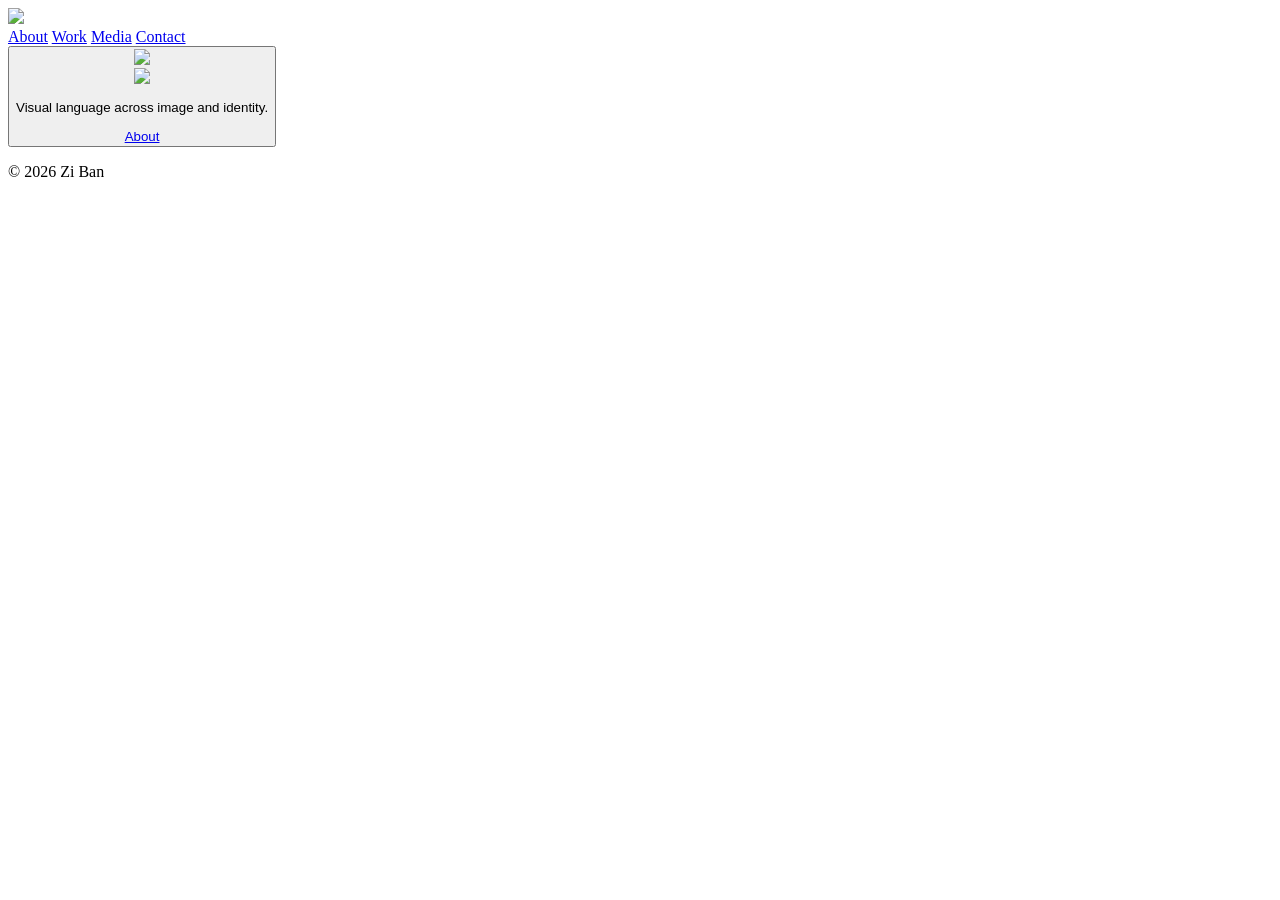
==== index.html @ a7afc0c9 "Add files via upload" ====
<!DOCTYPE html>
<html lang="en">
<head>
  <!-- Google tag (gtag.js) -->
<script async src="https://www.googletagmanager.com/gtag/js?id=G-BN6XQ99DS3"></script>
<script>
  window.dataLayer = window.dataLayer || [];
  function gtag(){dataLayer.push(arguments);}
  gtag('js', new Date());

  gtag('config', 'G-BN6XQ99DS3');
</script>
  <meta charset="UTF-8" />
  <meta name="viewport" content="width=device-width, initial-scale=1.0" />
  <title>Zi Ban | Portfolio</title>

  <link rel="stylesheet" href="style.css" />
  <script defer src="script.js"></script>
</head>
<body>

  <header class="site-header home-header" id="mainHeader">
    <a href="index.html" class="brand">
      <img src="logo.png" class="signature-logo" />
    </a>

    <nav class="site-nav">
      <a href="about.html">About</a>
      <a href="work.html">Work</a>
      <a href="media.html">Media</a>
      <a href="contact.html">Contact</a>
    </nav>
  </header>

  <main class="home-page">
    <section class="intro-stage" id="introStage">

      <button class="panel-gate" id="signatureGate">
        <div class="intro-panel">

          <img src="hero7.jpg" class="hero-image" />

          <div class="hero-dim"></div>

          <div class="hero-center">

            <img src="logo.png" class="signature-gate-image" />

            <div class="hero-copy" id="heroCopy">
              <p class="hero-text">
                Visual language across image and identity.
              </p>

              <div class="hero-actions">
                <a href="about.html" class="button-link">About</a>
              </div>
            </div>

          </div>
        </div>
      </button>

    </section>
  </main>

  <footer class="site-footer">
    <p>© 2026 Zi Ban</p>
  </footer>

</body>
</html>
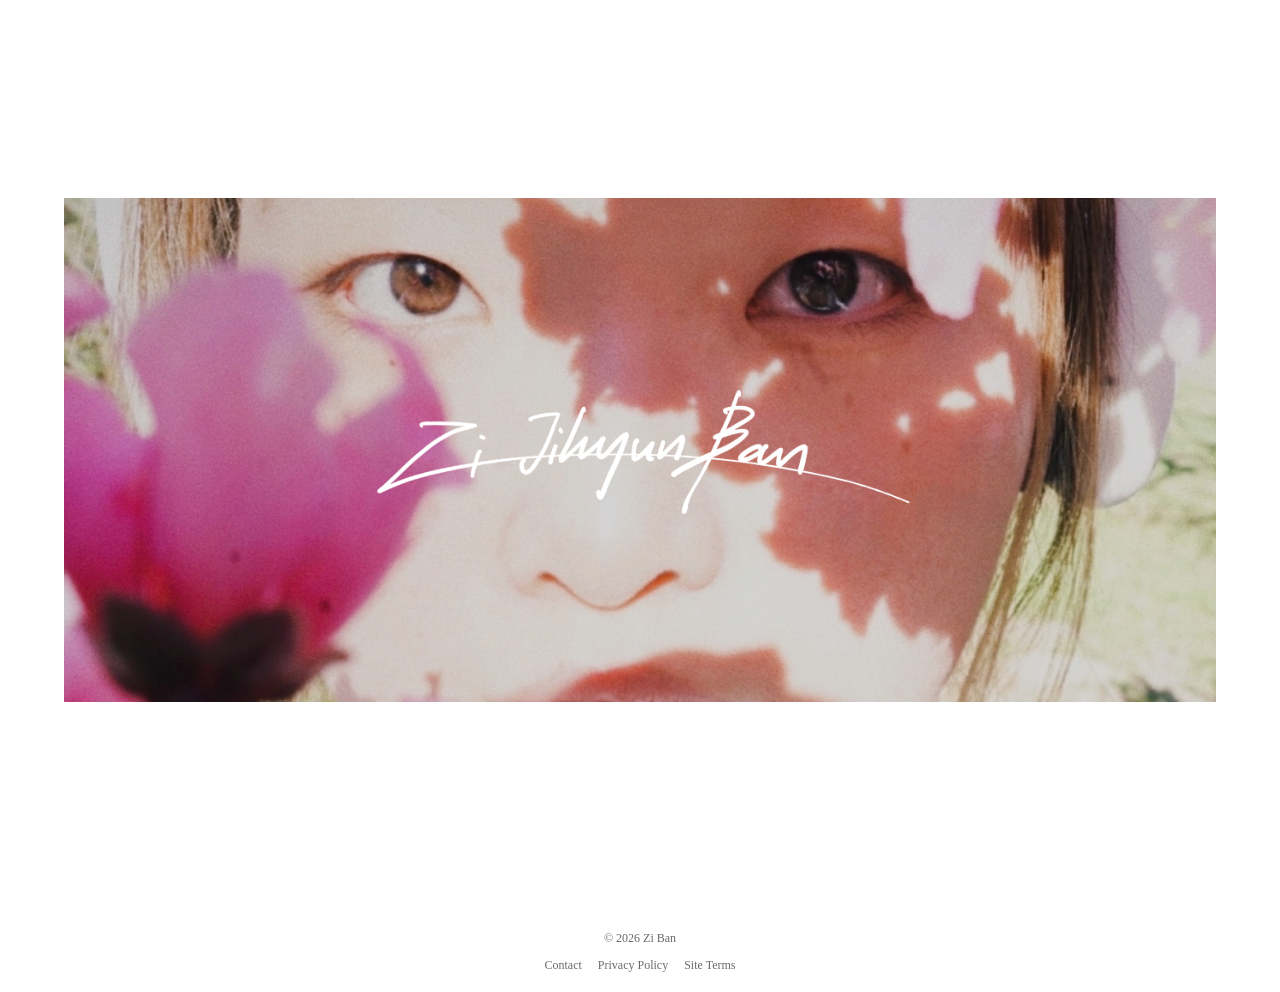
==== commit a4baaf58: "Add files via upload" ====
--- a/index.html
+++ b/index.html
@@ -1,29 +1,45 @@
 <!DOCTYPE html>
 <html lang="en">
 <head>
-  <!-- Google tag (gtag.js) -->
-<script async src="https://www.googletagmanager.com/gtag/js?id=G-BN6XQ99DS3"></script>
-<script>
-  window.dataLayer = window.dataLayer || [];
-  function gtag(){dataLayer.push(arguments);}
-  gtag('js', new Date());
+  <!-- google analytics tracking -->
+  <script async src="https://www.googletagmanager.com/gtag/js?id=G-BN6XQ99DS3"></script>
+  <script>
+    window.dataLayer = window.dataLayer || [];
+    function gtag(){dataLayer.push(arguments);}
+    gtag('js', new Date());
+    gtag('config', 'G-BN6XQ99DS3');
+  </script>
 
-  gtag('config', 'G-BN6XQ99DS3');
-</script>
   <meta charset="UTF-8" />
   <meta name="viewport" content="width=device-width, initial-scale=1.0" />
+
   <title>Zi Ban | Portfolio</title>
 
+  <!-- short description for SEO -->
+  <meta name="description" content="Portfolio of Zi Ban, photography, visual direction, and web-based design work." />
+
+  <!-- google font -->
+  <link href="https://fonts.googleapis.com/css2?family=Libre+Baskerville&display=swap" rel="stylesheet" />
+
+  <!-- small internal style -->
+  <style>
+    body { text-rendering: optimizeLegibility; }
+  </style>
+
+  <!-- main stylesheet -->
   <link rel="stylesheet" href="style.css" />
+
+  <!-- main script -->
   <script defer src="script.js"></script>
 </head>
+
 <body>
-
   <header class="site-header home-header" id="mainHeader">
     <a href="index.html" class="brand">
-      <img src="logo.png" class="signature-logo" />
+      <img src="logo.png" class="signature-logo" alt="Zi Ban logo" />
     </a>
 
+    <!-- main navigation -->
     <nav class="site-nav">
       <a href="about.html">About</a>
       <a href="work.html">Work</a>
@@ -34,17 +50,14 @@
 
   <main class="home-page">
     <section class="intro-stage" id="introStage">
-
-      <button class="panel-gate" id="signatureGate">
+      <button class="panel-gate" id="signatureGate" type="button" aria-label="Open portfolio intro">
         <div class="intro-panel">
-
-          <img src="hero7.jpg" class="hero-image" />
+          <img src="hero7.jpg" class="hero-image" alt="Hero image for Zi Ban portfolio homepage" />
 
           <div class="hero-dim"></div>
 
           <div class="hero-center">
-
-            <img src="logo.png" class="signature-gate-image" />
+            <img src="logo.png" class="signature-gate-image" alt="Zi Ban signature logo" />
 
             <div class="hero-copy" id="heroCopy">
               <p class="hero-text">
@@ -55,17 +68,19 @@
                 <a href="about.html" class="button-link">About</a>
               </div>
             </div>
-
           </div>
         </div>
       </button>
-
     </section>
   </main>
 
   <footer class="site-footer">
     <p>© 2026 Zi Ban</p>
+    <div class="footer-links">
+      <a href="contact.html">Contact</a>
+      <a href="#">Privacy Policy</a>
+      <a href="#">Site Terms</a>
+    </div>
   </footer>
-
 </body>
-</html>
+</html>
--- a/style.css
+++ b/style.css
@@ -0,0 +1,1755 @@
+:root {
+  --bg: #ffffff;
+  --text: #111111;
+  --muted: #6a6a6a;
+  --line: rgba(17, 17, 17, 0.08);
+}
+
+* {
+  box-sizing: border-box;
+}
+
+html {
+  scroll-behavior: smooth;
+}
+
+body {
+  margin: 0;
+  font-family: "Times New Roman", serif;
+  background: var(--bg);
+  color: var(--text);
+}
+
+img {
+  max-width: 100%;
+  display: block;
+}
+
+a {
+  text-decoration: none;
+  color: inherit;
+}
+
+/* ===== HEADER ===== */
+.site-header {
+  position: fixed;
+  top: 0;
+  left: 0;
+  width: 100%;
+  display: flex;
+  justify-content: space-between;
+  align-items: center;
+  padding: 1rem 1.75rem;
+  background: rgba(255,255,255,0.94);
+  backdrop-filter: blur(14px);
+  z-index: 100;
+}
+
+.home-header {
+  opacity: 0;
+  transform: translateY(-10px);
+  transition: 0.4s;
+  pointer-events: none;
+}
+
+.home-header.is-visible {
+  opacity: 1;
+  transform: translateY(0);
+  pointer-events: auto;
+}
+
+.signature-logo {
+  height: 42px;
+}
+
+.site-nav {
+  display: flex;
+  gap: 1.2rem;
+}
+
+.site-nav a {
+  font-size: 0.68rem;
+  letter-spacing: 0.22em;
+  text-transform: uppercase;
+  color: var(--muted);
+  transition: 0.2s;
+}
+
+.site-nav a:hover,
+.site-nav a.active {
+  color: var(--text);
+}
+
+/* ===== HOME ===== */
+.intro-stage {
+  min-height: 100vh;
+  display: flex;
+  align-items: center;
+  justify-content: center;
+}
+
+.panel-gate {
+  all: unset;
+  width: 100%;
+  display: flex;
+  justify-content: center;
+  cursor: pointer;
+}
+
+.intro-panel {
+  width: min(90vw, 1400px);
+  aspect-ratio: 16 / 7;
+  position: relative;
+  overflow: hidden;
+}
+
+.hero-image {
+  position: absolute;
+  inset: 0;
+  width: 100%;
+  height: 100%;
+  object-fit: cover;
+}
+
+.hero-dim {
+  position: absolute;
+  inset: 0;
+  background: rgba(0,0,0,0.15);
+  transition: 0.5s;
+  z-index: 1;
+}
+
+.hero-center {
+  position: absolute;
+  inset: 0;
+  display: flex;
+  flex-direction: column;
+  align-items: center;
+  justify-content: center;
+  transform: translateY(25px);
+  z-index: 2;
+}
+
+.signature-gate-image {
+  width: min(44vw, 700px);
+  filter: brightness(0) invert(1);
+  opacity: 0;
+  clip-path: inset(0 100% 0 0);
+  animation:
+    signatureFade 0.2s linear 0.2s forwards,
+    signatureReveal 1.8s cubic-bezier(0.22, 1, 0.36, 1) 0.2s forwards;
+  transition: transform 0.5s ease;
+}
+
+.intro-open .signature-gate-image {
+  transform: translateY(-12px);
+}
+
+.intro-open .hero-dim {
+  background: rgba(0,0,0,0.35);
+}
+
+.hero-copy {
+  margin-top: -50px;
+  text-align: center;
+  opacity: 0;
+  transform: translateY(10px);
+  transition: 0.5s;
+}
+
+.hero-copy.is-visible {
+  opacity: 1;
+  transform: translateY(0);
+}
+
+.hero-text {
+  color: white;
+  font-size: 1rem;
+}
+
+.hero-actions {
+  margin-top: 40px;
+}
+
+.button-link {
+  border: 1px solid white;
+  padding: 0.7rem 1.2rem;
+  font-size: 0.65rem;
+  letter-spacing: 0.2em;
+  text-transform: uppercase;
+  color: white;
+  transition: 0.2s;
+}
+
+.button-link:hover {
+  background: white;
+  color: black;
+}
+
+/* ===== FOOTER ===== */
+.site-footer {
+  padding: 1.2rem;
+  text-align: center;
+  font-size: 0.75rem;
+  color: var(--muted);
+}
+
+.footer-links {
+  margin-top: 0.5rem;
+  display: flex;
+  justify-content: center;
+  gap: 1rem;
+  flex-wrap: wrap;
+}
+
+/* ===== ANIMATION ===== */
+@keyframes signatureFade {
+  to {
+    opacity: 1;
+  }
+}
+
+@keyframes signatureReveal {
+  from {
+    clip-path: inset(0 100% 0 0);
+  }
+  to {
+    clip-path: inset(0 0 0 0);
+  }
+}
+
+/* ======================== ABOUT ========================= */
+.about-page {
+  padding-top: 180px;
+}
+
+.about-container {
+  max-width: 1180px;
+  margin-left: 120px;
+  margin-right: 60px;
+}
+
+.about-eyebrow {
+  margin: 0 0 40px;
+  font-size: 0.8rem;
+  letter-spacing: 0.12em;
+  text-transform: uppercase;
+  color: var(--muted);
+}
+
+.about-row {
+  display: flex;
+  align-items: flex-start;
+  justify-content: space-between;
+  gap: clamp(56px, 8vw, 140px);
+}
+
+.about-text-block {
+  flex: 1 1 620px;
+  max-width: 720px;
+}
+
+.about-title {
+  font-family: "Helvetica Neue", Arial, sans-serif;
+  font-size: clamp(2.05rem, 4.1vw, 3.15rem);
+  line-height: 1.02;
+  margin: 40px 0 48px;
+  letter-spacing: -0.03em;
+  font-weight: 300;
+  max-width: 520px;
+}
+
+.about-text p {
+  line-height: 1.85;
+  font-size: 1.05rem;
+  margin: 0;
+}
+
+.about-image {
+  display: block;
+  width: clamp(220px, 22vw, 320px);
+  height: auto;
+  object-fit: cover;
+  transform: translateY(-80px);
+}
+
+/* ========================= WORK ========================= */
+.work-page-final {
+  padding: 150px 44px 96px;
+}
+
+.work-topline,
+.work-hero-final,
+.work-meta-final,
+.more-projects-final {
+  max-width: 1080px;
+  margin-left: auto;
+  margin-right: auto;
+}
+
+.work-topline {
+  display: grid;
+  grid-template-columns: 40px 1fr;
+  align-items: center;
+  gap: 18px;
+  margin-bottom: 38px;
+}
+
+.work-topline-number {
+  margin: 0;
+  font-family: Arial, Helvetica, sans-serif;
+  font-size: 0.72rem;
+  letter-spacing: 0.16em;
+  color: var(--muted);
+}
+
+.work-topline-rule {
+  height: 1px;
+  background: var(--line);
+}
+
+.work-hero-final {
+  display: grid;
+  grid-template-columns: minmax(240px, 300px) minmax(360px, 620px);
+  justify-content: space-between;
+  align-items: start;
+  gap: 64px;
+  margin-bottom: 44px;
+}
+
+.work-hero-copy-final {
+  padding-top: 18px;
+  max-width: 280px;
+}
+
+.work-hero-title-final {
+  margin: 0 0 20px;
+  font-family: Arial, Helvetica, sans-serif;
+  font-size: clamp(1.95rem, 3vw, 2.75rem);
+  line-height: 0.96;
+  letter-spacing: -0.055em;
+  font-weight: 300;
+  text-transform: lowercase;
+}
+
+.work-hero-desc-final {
+  margin: 0 0 28px;
+  font-size: 0.93rem;
+  line-height: 1.78;
+  color: var(--muted);
+  max-width: 250px;
+}
+
+.work-hero-link-final {
+  display: inline-block;
+  font-family: Arial, Helvetica, sans-serif;
+  font-size: 0.7rem;
+  letter-spacing: 0.16em;
+  text-transform: uppercase;
+  padding-bottom: 4px;
+  border-bottom: 1px solid var(--text);
+}
+
+.work-hero-image-column {
+  display: flex;
+  justify-content: flex-end;
+}
+
+.work-hero-image-link-final {
+  display: block;
+  width: 100%;
+  max-width: 620px;
+}
+
+.work-hero-image-final {
+  width: 100%;
+  height: auto;
+  object-fit: contain;
+  background: transparent;
+  transition: transform 0.35s ease, opacity 0.35s ease;
+}
+
+.work-hero-image-link-final:hover .work-hero-image-final {
+  transform: translateY(-2px);
+  opacity: 0.96;
+}
+
+.work-meta-final {
+  display: grid;
+  grid-template-columns: repeat(3, minmax(0, 1fr));
+  gap: 24px;
+  margin-bottom: 78px;
+}
+
+.work-meta-card {
+  border-top: 1px solid var(--line);
+  padding-top: 14px;
+}
+
+.work-meta-label-final {
+  margin: 0 0 10px;
+  font-family: Arial, Helvetica, sans-serif;
+  font-size: 0.68rem;
+  letter-spacing: 0.16em;
+  text-transform: uppercase;
+  color: var(--muted);
+}
+
+.work-meta-value-final {
+  margin: 0;
+  font-family: Arial, Helvetica, sans-serif;
+  font-size: 0.92rem;
+  line-height: 1.55;
+  max-width: 240px;
+  font-weight: 400;
+}
+
+/* ===== MORE PROJECTS ===== */
+.more-projects-final {
+  margin-top: 88px;
+  border-top: 1px solid var(--line);
+}
+
+.more-project-item-final {
+  border-bottom: 1px solid var(--line);
+}
+
+.more-project-link-final {
+  display: grid;
+  align-items: center;
+  gap: 28px;
+  padding: 34px 0;
+}
+
+.more-project-number-final {
+  font-size: 0.7rem;
+  letter-spacing: 0.16em;
+  color: var(--muted);
+}
+
+.more-project-info-final {
+  max-width: 320px;
+}
+
+.more-project-title-final {
+  margin: 0 0 10px;
+  font-family: Arial, Helvetica, sans-serif;
+  font-size: clamp(1.15rem, 2vw, 1.45rem);
+  font-weight: 300;
+  letter-spacing: -0.02em;
+}
+
+.more-project-meta-final p {
+  margin: 0 0 4px;
+  font-size: 0.85rem;
+  color: var(--muted);
+}
+
+.more-project-meta-final span {
+  display: inline-block;
+  min-width: 50px;
+  color: var(--text);
+}
+
+.more-project-image-wrap-final {
+  width: 100%;
+  max-width: 420px;
+}
+
+.more-project-image-wrap-final.wide-image {
+  max-width: 520px;
+}
+
+.more-project-image-final {
+  width: 100%;
+  height: auto;
+  object-fit: contain;
+  transition: transform 0.3s ease, opacity 0.3s ease;
+}
+
+.more-project-link-final:hover .more-project-image-final {
+  transform: translateY(-2px);
+  opacity: 0.95;
+}
+
+/* row variations */
+.more-project-item-final.layout-a .more-project-link-final {
+  grid-template-columns: 60px minmax(220px, 320px) minmax(260px, 420px);
+}
+
+.more-project-item-final.layout-b .more-project-link-final {
+  grid-template-columns: 60px minmax(260px, 420px) minmax(220px, 280px);
+}
+
+.more-project-item-final.layout-c .more-project-link-final {
+  grid-template-columns: 60px minmax(220px, 280px) minmax(320px, 520px);
+}
+
+/* ===== GENERIC PAGES ===== */
+.page {
+  padding: 170px 32px 80px;
+  max-width: 1040px;
+  margin: 0 auto;
+}
+
+.page-intro {
+  margin-bottom: 40px;
+}
+
+.eyebrow {
+  margin: 0 0 12px;
+  font-size: 0.72rem;
+  letter-spacing: 0.16em;
+  text-transform: uppercase;
+  color: var(--muted);
+}
+
+.page-title {
+  margin: 0;
+  font-family: Arial, Helvetica, sans-serif;
+  font-size: clamp(2rem, 4vw, 3.2rem);
+  line-height: 1;
+  letter-spacing: -0.03em;
+}
+
+.content-block {
+  max-width: 760px;
+}
+
+.content-block.narrow {
+  max-width: 560px;
+}
+
+.content-block p {
+  line-height: 1.8;
+}
+
+.media-grid {
+  display: grid;
+  grid-template-columns: 1fr 1fr;
+  gap: 28px;
+  margin-top: 36px;
+}
+
+.media-card h2 {
+  font-family: Arial, Helvetica, sans-serif;
+  font-size: 1.1rem;
+  margin: 0 0 12px;
+}
+
+.iframe-wrap {
+  position: relative;
+  width: 100%;
+  aspect-ratio: 16 / 9;
+  background: #f4f4f4;
+}
+
+.iframe-wrap iframe {
+  width: 100%;
+  height: 100%;
+  border: 0;
+}
+
+.contact-layout {
+  display: grid;
+  grid-template-columns: 1.1fr 0.9fr;
+  gap: 40px;
+  margin-top: 36px;
+}
+
+.contact-form {
+  display: grid;
+  gap: 12px;
+}
+
+.contact-form label {
+  font-size: 0.82rem;
+  letter-spacing: 0.04em;
+}
+
+.contact-form input,
+.contact-form textarea {
+  width: 100%;
+  padding: 0.9rem 1rem;
+  border: 1px solid var(--line);
+  background: white;
+  font: inherit;
+  color: inherit;
+}
+
+.contact-form button {
+  width: fit-content;
+  padding: 0.8rem 1.1rem;
+  border: 1px solid var(--text);
+  background: white;
+  color: var(--text);
+  font: inherit;
+  text-transform: uppercase;
+  letter-spacing: 0.12em;
+  cursor: pointer;
+}
+
+.contact-side p {
+  margin: 0 0 14px;
+  line-height: 1.7;
+}
+
+/* ===== REVEAL ===== */
+.reveal {
+  opacity: 0;
+  transform: translateY(30px);
+  transition: opacity 0.8s ease, transform 0.8s ease;
+}
+
+.reveal.show {
+  opacity: 1;
+  transform: translateY(0);
+}
+
+/* ===== ABOUT IMAGE REVEAL OVERRIDE ===== */
+.about-image.reveal {
+  opacity: 1;
+  transform: translateY(-80px);
+}
+
+.about-image.reveal.show {
+  transform: translateY(-80px);
+}
+
+/* ===== RESPONSIVE ===== */
+@media (max-width: 980px) {
+  .work-hero-final {
+    grid-template-columns: 1fr;
+    gap: 28px;
+    margin-bottom: 36px;
+  }
+
+  .work-hero-copy-final {
+    max-width: 420px;
+    padding-top: 0;
+  }
+
+  .work-hero-desc-final {
+    max-width: 360px;
+  }
+
+  .work-hero-image-column {
+    justify-content: flex-start;
+  }
+
+  .work-hero-image-link-final {
+    max-width: 700px;
+  }
+
+  .work-meta-final {
+    grid-template-columns: 1fr;
+    gap: 18px;
+    margin-bottom: 48px;
+  }
+
+  .more-project-item-final.layout-a .more-project-link-final,
+  .more-project-item-final.layout-b .more-project-link-final,
+  .more-project-item-final.layout-c .more-project-link-final {
+    grid-template-columns: 1fr;
+    gap: 16px;
+  }
+
+  .more-project-image-wrap-final,
+  .more-project-image-wrap-final.wide-image {
+    max-width: 100%;
+  }
+
+  .media-grid,
+  .contact-layout {
+    grid-template-columns: 1fr;
+  }
+}
+
+@media (max-width: 820px) {
+  .about-page {
+    padding-top: 140px;
+  }
+
+  .about-row {
+    flex-direction: column;
+    gap: 32px;
+  }
+
+  .about-container {
+    margin-left: 24px;
+    margin-right: 24px;
+  }
+
+  .about-title {
+    margin-bottom: 24px;
+  }
+
+  .about-image {
+    width: min(70vw, 280px);
+    transform: translateY(0);
+  }
+
+  .work-page-final,
+  .page {
+    padding: 136px 24px 72px;
+  }
+
+  .work-topline {
+    gap: 12px;
+    margin-bottom: 28px;
+  }
+
+  .work-hero-title-final {
+    font-size: clamp(1.8rem, 9vw, 2.45rem);
+  }
+
+  .work-hero-desc-final {
+    max-width: 100%;
+  }
+
+  .site-header {
+    padding: 0.9rem 1rem;
+  }
+
+  .site-nav {
+    gap: 0.8rem;
+  }
+
+  .site-nav a {
+    font-size: 0.58rem;
+    letter-spacing: 0.14em;
+  }
+
+  .signature-logo {
+    height: 34px;
+  }
+}
+
+@media (max-width: 820px) {
+  .about-image.reveal {
+    transform: translateY(0);
+  }
+
+  .about-image.reveal.show {
+    transform: translateY(0);
+  }
+}
+
+
+
+
+
+
+
+
+
+/* ===== DESTROYER STYLE SIDE TEXT FINAL ===== */
+.scroll-side-label {
+  position: fixed;
+  right: 22px;
+  top: 50%;
+  transform: translateY(-50%);
+  z-index: 30;
+  pointer-events: none;
+
+  display: flex;
+  flex-direction: column;
+  gap: 18px;
+
+  font-family: Arial, Helvetica, sans-serif;
+  font-size: 0.72rem;
+  font-weight: 10;
+  letter-spacing: 0.22em;
+  color: rgba(17, 17, 17, 0.55);
+  text-transform: uppercase;
+
+  transition: transform 0.12s linear;
+}
+
+.scroll-word {
+  display: flex;
+  flex-direction: column;
+  align-items: center;
+  gap: 6px;
+}
+
+.scroll-word span {
+  display: block;
+  line-height: 1;
+  opacity: 0.85;
+  transition: opacity 0.2s ease;
+}
+
+/* hover 시 살짝 진해짐 */
+.scroll-side-label:hover .scroll-word span {
+  opacity: 1;
+}
+
+/* 오른쪽 여백 */
+.work-page-final {
+  padding-right: 88px;
+}
+
+@media (max-width: 900px) {
+  .scroll-side-label {
+    right: 10px;
+    font-size: 0.62rem;
+    gap: 12px;
+  }
+
+  .work-page-final {
+    padding-right: 52px;
+  }
+}
+
+@media (max-width: 700px) {
+  .scroll-side-label {
+    display: none;
+  }
+
+  .work-page-final {
+    padding-right: 24px;
+  }
+}
+
+
+
+
+/* ===== MEDIA FINAL ===== */
+.media-page {
+  max-width: 1080px;
+}
+
+.media-feature-final {
+  margin-top: 20px;
+  margin-bottom: 42px;
+}
+
+.media-embed-shell-final,
+.media-fallback-image-final {
+  width: 100%;
+  background: #f4f4f4;
+}
+
+.media-award-iframe-final {
+  width: 100%;
+  height: 920px;
+  border: 0;
+  display: block;
+  background: white;
+}
+
+.media-fallback-image-final img {
+  width: 100%;
+  height: auto;
+  display: block;
+}
+
+.media-copy-wrap-final {
+  max-width: 860px;
+}
+
+.media-copy-block-final {
+  margin-bottom: 42px;
+}
+
+.media-copy-block-final h2,
+.media-copy-block-final h3,
+.media-copy-block-final h4,
+.media-copy-block-final h5,
+.media-copy-block-final h6 {
+  margin: 0 0 16px;
+  font-family: Arial, Helvetica, sans-serif;
+  font-weight: 300;
+  letter-spacing: -0.02em;
+  line-height: 1.06;
+}
+
+.media-copy-block-final h2 {
+  font-size: clamp(2rem, 4vw, 3rem);
+}
+
+.media-copy-block-final h3 {
+  font-size: clamp(1.5rem, 2.8vw, 2rem);
+}
+
+.media-copy-block-final h4 {
+  font-size: 1.15rem;
+  letter-spacing: 0;
+}
+
+.media-copy-block-final h5 {
+  font-size: 1rem;
+  letter-spacing: 0;
+}
+
+.media-copy-block-final h6 {
+  font-size: 0.82rem;
+  text-transform: uppercase;
+  letter-spacing: 0.14em;
+  color: var(--muted);
+}
+
+.media-copy-block-final p {
+  margin: 0;
+  max-width: 760px;
+  font-size: 1.02rem;
+  line-height: 1.9;
+}
+
+.quote-block-final blockquote {
+  margin: 0;
+  padding: 0 0 0 22px;
+  border-left: 3px solid var(--line);
+  font-family: Arial, Helvetica, sans-serif;
+  font-size: clamp(1.3rem, 2.5vw, 1.9rem);
+  line-height: 1.45;
+  letter-spacing: -0.02em;
+}
+
+.media-list-final {
+  margin: 0;
+  padding-left: 22px;
+}
+
+.media-list-final li {
+  margin-bottom: 12px;
+  font-size: 1rem;
+  line-height: 1.8;
+}
+
+.underlined {
+  text-decoration: underline;
+}
+
+@media (max-width: 900px) {
+  .media-award-iframe-final {
+    height: 720px;
+  }
+}
+
+@media (max-width: 700px) {
+  .media-award-iframe-final {
+    height: 560px;
+  }
+
+  .media-copy-block-final p,
+  .media-list-final li {
+    font-size: 0.96rem;
+  }
+}
+
+.page-title {
+  font-family: Arial, Helvetica, sans-serif;
+  font-weight: 300;   /* 핵심 */
+  letter-spacing: -0.03em;
+  line-height: 1;
+}
+
+
+
+
+
+
+
+/* ========================== TRID CASE STUDY ========================== */
+
+
+.trid-page-final {
+  max-width: 1280px;
+  margin: 0 auto;
+  padding: 150px 28px 120px;
+}
+
+.trid-hero-final {
+  max-width: 760px;
+  margin: 0 auto 64px;
+  text-align: left;
+}
+
+.trid-hero-image-link-final {
+  display: block;
+  width: 100%;
+  margin: 0 0 18px;
+}
+
+.trid-hero-image-final {
+  width: 100%;
+  height: auto;
+  transition: opacity 0.25s ease, transform 0.25s ease;
+}
+
+.trid-hero-image-link-final:hover .trid-hero-image-final {
+  opacity: 0.95;
+  transform: translateY(-2px);
+}
+
+.trid-hero-copy-final {
+  text-align: center;
+}
+
+.trid-title-final {
+  margin: 0 0 10px;
+  font-family: "Times New Roman", serif;
+  font-size: clamp(1.55rem, 2.2vw, 1.95rem);
+  font-weight: 400;
+  letter-spacing: 0.08em;
+  text-transform: lowercase;
+}
+
+.trid-link-final,
+.trid-inline-link-final {
+  display: inline-block;
+  font-size: 0.72rem;
+  letter-spacing: 0.06em;
+  color: var(--muted);
+  transition: color 0.2s ease, opacity 0.2s ease;
+}
+
+.trid-link-final:hover,
+.trid-inline-link-final:hover {
+  color: var(--text);
+  opacity: 0.8;
+}
+
+.trid-editorial-block-final {
+  display: grid;
+  grid-template-columns: 180px minmax(0, 1fr);
+  gap: 42px;
+  align-items: start;
+  max-width: 980px;
+  margin: 0 auto 64px;
+}
+
+.trid-editorial-label-final p {
+  margin: 0;
+  font-family: Arial, Helvetica, sans-serif;
+  font-size: 0.95rem;
+  line-height: 1.4;
+  color: var(--text);
+}
+
+.trid-editorial-content-final {
+  max-width: 720px;
+}
+
+.trid-editorial-content-final p {
+  margin: 0 0 24px;
+  font-size: 1rem;
+  line-height: 1.95;
+  color: #4a4a4a;
+}
+
+.trid-editorial-content-final .trid-list-final {
+  max-width: 100%;
+  margin: 0;
+  padding-left: 18px;
+}
+
+.trid-editorial-content-final .trid-list-final li {
+  margin-bottom: 14px;
+  font-size: 0.95rem;
+  line-height: 1.85;
+  color: #4a4a4a;
+}
+
+.trid-strip-image-section-final {
+  width: 100%;
+  margin: 0 0 78px;
+}
+
+.trid-strip-image-final {
+  width: 100%;
+  height: auto;
+  display: block;
+}
+
+.trid-info-grid-final {
+  display: grid;
+  grid-template-columns: 180px minmax(0, 1fr);
+  gap: 56px;
+  align-items: start;
+  max-width: 1180px;
+  margin: 0 auto 96px;
+}
+
+.trid-info-left-final {
+  padding-top: 0;
+}
+
+.trid-info-heading-final {
+  margin: 18px 0 28px;
+  font-family: Arial, Helvetica, sans-serif;
+  font-size: 1.35rem;
+  font-weight: 300;
+  line-height: 1;
+  letter-spacing: -0.03em;
+}
+
+.trid-info-meta-final {
+  margin: 0 0 8px;
+  font-family: "Times New Roman", serif;
+  font-size: 0.88rem;
+  line-height: 1.7;
+  color: var(--muted);
+}
+
+.trid-info-right-final {
+  max-width: 760px;
+}
+
+.trid-info-right-final p {
+  margin: 0 0 30px;
+  font-size: 1rem;
+  line-height: 1.95;
+  color: #4a4a4a;
+}
+
+.trid-gallery-stack-final {
+  display: grid;
+  grid-template-columns: 1fr;
+  gap: 22px;
+  margin-top: 4px;
+}
+
+.trid-gallery-image-final {
+  width: 100%;
+  height: auto;
+  display: block;
+}
+
+@media (max-width: 900px) {
+  .trid-page-final {
+    padding: 136px 22px 84px;
+  }
+
+  .trid-hero-final {
+    max-width: 100%;
+    margin-bottom: 48px;
+  }
+
+  .trid-editorial-block-final,
+  .trid-info-grid-final {
+    grid-template-columns: 1fr;
+    gap: 20px;
+  }
+
+  .trid-editorial-content-final,
+  .trid-info-right-final {
+    max-width: 100%;
+  }
+
+  .trid-info-heading-final {
+    margin: 14px 0 18px;
+    font-size: 1.15rem;
+  }
+
+  .trid-strip-image-section-final {
+    margin-bottom: 58px;
+  }
+}
+
+@media (max-width: 700px) {
+  .trid-title-final {
+    font-size: 1.4rem;
+  }
+
+  .trid-editorial-content-final p,
+  .trid-editorial-content-final .trid-list-final li,
+  .trid-info-right-final p {
+    font-size: 0.92rem;
+    line-height: 1.85;
+  }
+
+  .trid-gallery-stack-final {
+    gap: 16px;
+  }
+}
+
+
+
+
+
+
+
+/* ========================= CONTACT FINAL ========================= */
+.contact-page-final {
+  max-width: 1040px;
+}
+
+.contact-title-final {
+  font-weight: 300;
+  letter-spacing: -0.03em;
+}
+
+.contact-intro-final {
+  max-width: 760px;
+  margin: 18px 0 0;
+  font-size: 1rem;
+  line-height: 1.9;
+}
+
+.contact-form-wrap-final {
+  margin-top: 56px;
+  max-width: 760px;
+}
+
+.contact-form-final {
+  display: grid;
+  gap: 18px;
+}
+
+.contact-field-final {
+  display: grid;
+  gap: 10px;
+}
+
+.contact-field-final label {
+  font-family: Arial, Helvetica, sans-serif;
+  font-size: 0.82rem;
+  letter-spacing: 0.08em;
+  text-transform: uppercase;
+  color: var(--muted);
+}
+
+.contact-field-final input,
+.contact-field-final textarea {
+  width: 100%;
+  padding: 1rem 0;
+  border: 0;
+  border-bottom: 1px solid var(--line);
+  background: transparent;
+  color: var(--text);
+  font: inherit;
+  resize: vertical;
+  outline: none;
+}
+
+.contact-field-final input:focus,
+.contact-field-final textarea:focus {
+  border-bottom-color: var(--text);
+}
+
+.contact-button-final {
+  width: fit-content;
+  margin-top: 8px;
+  padding: 0.9rem 1.3rem;
+  border: 1px solid var(--text);
+  background: transparent;
+  color: var(--text);
+  font-family: Arial, Helvetica, sans-serif;
+  font-size: 0.72rem;
+  letter-spacing: 0.14em;
+  text-transform: uppercase;
+  cursor: pointer;
+  transition: background 0.2s ease, color 0.2s ease;
+}
+
+.contact-button-final:hover {
+  background: var(--text);
+  color: white;
+}
+
+/* thank you */
+.thankyou-page-final {
+  min-height: 70vh;
+}
+
+.thankyou-title-final {
+  font-weight: 300;
+  letter-spacing: -0.03em;
+}
+
+.thankyou-copy-final {
+  margin-top: 18px;
+  font-size: 1rem;
+  line-height: 1.9;
+}
+
+.thankyou-link-final {
+  display: inline-block;
+  margin-top: 24px;
+}
+
+@media (max-width: 700px) {
+  .contact-intro-final,
+  .thankyou-copy-final {
+    font-size: 0.95rem;
+  }
+
+  .contact-form-wrap-final {
+    margin-top: 40px;
+  }
+}
+
+
+
+/*============= ADD FONT PART =================*/
+
+/* Title font tweak */
+.about-title,
+.work-hero-title-final {
+  font-family: 'Libre Baskerville', serif;
+}
+
+
+/* ===== FINAL FONT SYSTEM ===== */
+
+/* STABLE BODY */
+body {
+  font-family: "Times New Roman", serif;
+}
+
+/* MAIN TITLE DEV */
+.about-title,
+.work-hero-title-final,
+.page-title,
+.more-project-title-final,
+.trid-title-final {
+  font-family: 'Libre Baskerville', serif;
+}
+
+
+
+
+
+/* direct email below contact form */
+.contact-alt-final {
+  margin-top: 28px;
+}
+
+.contact-alt-final p {
+  margin: 0 0 8px;
+  font-size: 0.95rem;
+  line-height: 1.7;
+}
+
+.contact-alt-final a {
+  font-family: Arial, Helvetica, sans-serif;
+  font-size: 0.78rem;
+  letter-spacing: 0.08em;
+  text-transform: uppercase;
+  color: var(--muted);
+  transition: color 0.2s ease;
+}
+
+.contact-alt-final a:hover {
+  color: var(--text);
+}
+
+a:visited {
+  color: var(--muted);
+}
+
+
+
+
+
+
+
+/* ===== CONTACT REFINED ===== */
+.contact-page-final {
+  max-width: 1100px;
+}
+
+.contact-title-final {
+  font-weight: 300;
+  letter-spacing: -0.03em;
+}
+
+.contact-intro-final {
+  max-width: 520px;
+  margin: 18px 0 0;
+  font-size: 1rem;
+  line-height: 1.85;
+  color: var(--muted);
+}
+
+.contact-form-wrap-final {
+  margin-top: 64px;
+  max-width: 760px;
+  padding-top: 22px;
+  border-top: 1px solid var(--line);
+}
+
+.contact-form-final {
+  display: grid;
+  gap: 20px;
+}
+
+.contact-field-final {
+  display: grid;
+  gap: 10px;
+}
+
+.contact-field-final label {
+  font-family: Arial, Helvetica, sans-serif;
+  font-size: 0.76rem;
+  letter-spacing: 0.12em;
+  text-transform: uppercase;
+  color: var(--muted);
+}
+
+.contact-field-final input,
+.contact-field-final textarea {
+  width: 100%;
+  padding: 1rem 0;
+  border: 0;
+  border-bottom: 1px solid var(--line);
+  background: transparent;
+  color: var(--text);
+  font: inherit;
+  resize: vertical;
+  outline: none;
+  transition: border-color 0.2s ease;
+}
+
+.contact-field-final input:focus,
+.contact-field-final textarea:focus {
+  border-bottom-color: var(--text);
+}
+
+.contact-button-final {
+  width: fit-content;
+  margin-top: 10px;
+  padding: 0.9rem 1.35rem;
+  border: 1px solid var(--text);
+  background: transparent;
+  color: var(--text);
+  font-family: Arial, Helvetica, sans-serif;
+  font-size: 0.68rem;
+  letter-spacing: 0.16em;
+  text-transform: uppercase;
+  cursor: pointer;
+  transition: background 0.2s ease, color 0.2s ease, transform 0.2s ease;
+}
+
+.contact-button-final:hover {
+  background: var(--text);
+  color: white;
+  transform: translateY(-1px);
+}
+
+/* direct email below contact form */
+.contact-alt-final {
+  margin-top: 34px;
+  padding-top: 18px;
+  border-top: 1px solid var(--line);
+}
+
+.contact-alt-final p {
+  margin: 0 0 10px;
+  font-family: Arial, Helvetica, sans-serif;
+  font-size: 0.72rem;
+  letter-spacing: 0.14em;
+  text-transform: uppercase;
+  color: var(--muted);
+}
+
+.contact-alt-final a {
+  font-size: 0.98rem;
+  line-height: 1.7;
+  color: var(--text);
+  transition: opacity 0.2s ease;
+}
+
+.contact-alt-final a:hover {
+  opacity: 0.65;
+}
+
+@media (max-width: 700px) {
+  .contact-intro-final {
+    font-size: 0.95rem;
+    max-width: 100%;
+  }
+
+  .contact-form-wrap-final {
+    margin-top: 42px;
+  }
+}
+
+
+
+
+/* ===== CONTACT PAGE REFINED ===== */
+.contact-page-refined {
+  max-width: 1180px;
+  padding: 170px 84px 90px;
+  margin: 0 auto;
+}
+
+.contact-intro-block {
+  max-width: 560px;
+  margin-bottom: 72px;
+}
+
+.contact-kicker {
+  margin: 0 0 18px;
+  font-family: Arial, Helvetica, sans-serif;
+  font-size: 0.76rem;
+  letter-spacing: 0.18em;
+  text-transform: uppercase;
+  color: var(--muted);
+}
+
+.contact-summary {
+  margin: 0;
+  font-size: clamp(1.35rem, 2.2vw, 1.85rem);
+  line-height: 1.55;
+  color: #666666;
+}
+
+.contact-grid-refined {
+  display: grid;
+  grid-template-columns: minmax(0, 1fr) 260px;
+  gap: 72px;
+  align-items: start;
+}
+
+.contact-form-refined {
+  display: grid;
+  gap: 28px;
+}
+
+.contact-field-refined {
+  display: grid;
+  gap: 12px;
+}
+
+.contact-field-refined label {
+  font-family: Arial, Helvetica, sans-serif;
+  font-size: 0.76rem;
+  letter-spacing: 0.18em;
+  text-transform: uppercase;
+  color: var(--muted);
+}
+
+.contact-field-refined input,
+.contact-field-refined textarea {
+  width: 100%;
+  padding: 0 0 12px;
+  border: 0;
+  border-bottom: 1px solid rgba(17, 17, 17, 0.35);
+  background: transparent;
+  color: var(--text);
+  font: inherit;
+  resize: vertical;
+  outline: none;
+  transition: border-color 0.2s ease;
+}
+
+.contact-field-refined input:focus,
+.contact-field-refined textarea:focus {
+  border-bottom-color: var(--text);
+}
+
+.contact-field-refined textarea {
+  min-height: 120px;
+}
+
+.contact-button-refined {
+  width: fit-content;
+  margin-top: 12px;
+  padding: 0.95rem 1.6rem;
+  border: 1px solid rgba(17, 17, 17, 0.65);
+  background: transparent;
+  color: var(--text);
+  font-family: Arial, Helvetica, sans-serif;
+  font-size: 0.7rem;
+  letter-spacing: 0.16em;
+  text-transform: uppercase;
+  cursor: pointer;
+  transition: background 0.2s ease, color 0.2s ease, transform 0.2s ease;
+}
+
+.contact-button-refined:hover {
+  background: var(--text);
+  color: white;
+  transform: translateY(-1px);
+}
+
+.contact-side-refined {
+  padding-left: 34px;
+  border-left: 1px solid var(--line);
+}
+
+.contact-side-label {
+  margin: 0 0 18px;
+  font-family: Arial, Helvetica, sans-serif;
+  font-size: 0.76rem;
+  letter-spacing: 0.18em;
+  text-transform: uppercase;
+  color: var(--muted);
+}
+
+.contact-side-email {
+  font-size: 1rem;
+  line-height: 1.7;
+  color: var(--text);
+  transition: opacity 0.2s ease;
+  word-break: break-word;
+}
+
+.contact-side-email:hover {
+  opacity: 0.65;
+}
+
+@media (max-width: 900px) {
+  .contact-page-refined {
+    padding: 150px 32px 72px;
+  }
+
+  .contact-grid-refined {
+    grid-template-columns: 1fr;
+    gap: 42px;
+  }
+
+  .contact-side-refined {
+    padding-left: 0;
+    border-left: 0;
+    border-top: 1px solid var(--line);
+    padding-top: 24px;
+  }
+}
+
+@media (max-width: 700px) {
+  .contact-page-refined {
+    padding: 136px 24px 64px;
+  }
+
+  .contact-summary {
+    font-size: 1.08rem;
+    line-height: 1.8;
+  }
+}
+
+
+
+/* ===== CONTACT PAGE CLEAN ===== */
+.contact-page-clean {
+  max-width: 1180px;
+  padding: 170px 84px 90px;
+  margin: 0 auto;
+}
+
+.contact-intro-clean {
+  max-width: 620px;
+  margin-bottom: 64px;
+}
+
+.contact-kicker-clean {
+  margin: 0 0 14px;
+  font-family: Arial, Helvetica, sans-serif;
+  font-size: 0.76rem;
+  letter-spacing: 0.18em;
+  text-transform: uppercase;
+  color: var(--muted);
+}
+
+.contact-title-clean {
+  margin: 0 0 18px;
+  font-family: 'Libre Baskerville', serif;
+  font-size: clamp(2.4rem, 5vw, 4.5rem);
+  line-height: 0.95;
+  letter-spacing: -0.04em;
+  font-weight: 400;
+}
+
+.contact-summary-clean {
+  margin: 0;
+  max-width: 560px;
+  font-size: 1rem;
+  line-height: 1.9;
+  color: #666666;
+}
+
+.contact-form-wrap-clean {
+  max-width: 920px;
+}
+
+.contact-form-clean {
+  display: grid;
+  gap: 30px;
+}
+
+.contact-field-clean {
+  display: grid;
+  gap: 12px;
+}
+
+.contact-field-clean label {
+  font-family: Arial, Helvetica, sans-serif;
+  font-size: 0.76rem;
+  letter-spacing: 0.18em;
+  text-transform: uppercase;
+  color: var(--muted);
+}
+
+.contact-field-clean input,
+.contact-field-clean textarea {
+  width: 100%;
+  padding: 0 0 14px;
+  border: 0;
+  border-bottom: 1px solid rgba(17, 17, 17, 0.35);
+  background: transparent;
+  color: var(--text);
+  font: inherit;
+  resize: vertical;
+  outline: none;
+  transition: border-color 0.2s ease;
+}
+
+.contact-field-clean input:focus,
+.contact-field-clean textarea:focus {
+  border-bottom-color: var(--text);
+}
+
+.contact-field-clean textarea {
+  min-height: 140px;
+}
+
+.contact-button-clean {
+  width: fit-content;
+  margin-top: 10px;
+  padding: 0.95rem 1.55rem;
+  border: 1px solid rgba(17, 17, 17, 0.7);
+  background: transparent;
+  color: var(--text);
+  font-family: Arial, Helvetica, sans-serif;
+  font-size: 0.7rem;
+  letter-spacing: 0.16em;
+  text-transform: uppercase;
+  cursor: pointer;
+  transition: background 0.2s ease, color 0.2s ease, transform 0.2s ease;
+}
+
+.contact-button-clean:hover {
+  background: var(--text);
+  color: white;
+  transform: translateY(-1px);
+}
+
+@media (max-width: 900px) {
+  .contact-page-clean {
+    padding: 150px 32px 72px;
+  }
+
+  .contact-form-wrap-clean {
+    max-width: 100%;
+  }
+}
+
+@media (max-width: 700px) {
+  .contact-page-clean {
+    padding: 136px 24px 64px;
+  }
+
+  .contact-title-clean {
+    font-size: clamp(2.1rem, 10vw, 3.1rem);
+  }
+
+  .contact-summary-clean {
+    font-size: 0.95rem;
+    max-width: 100%;
+  }
+}
